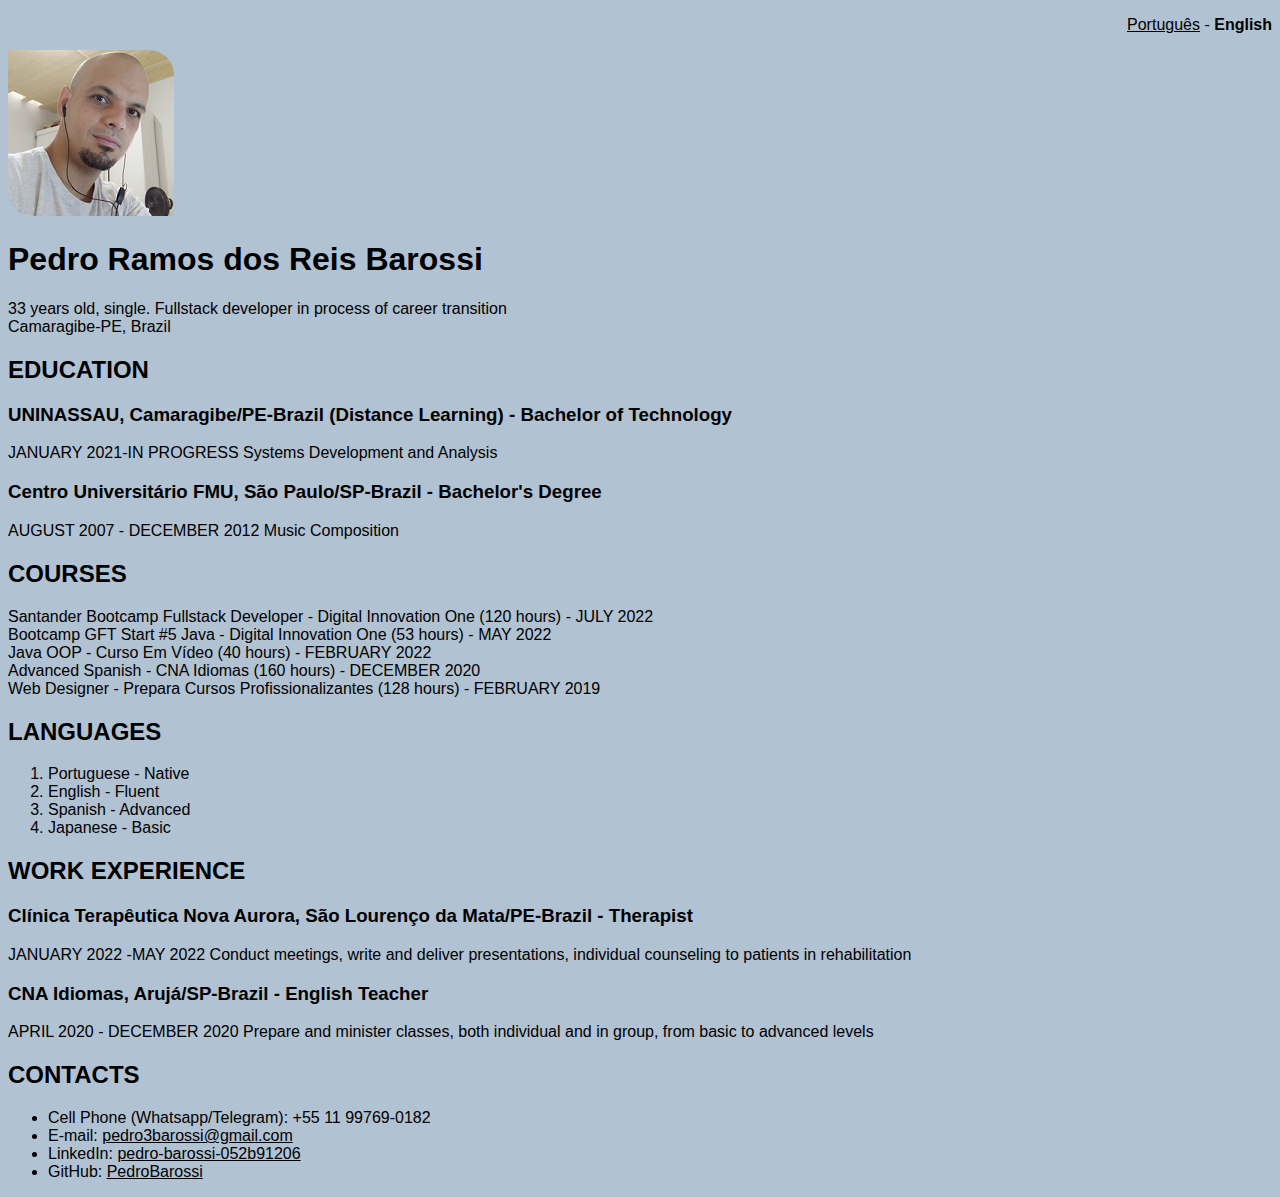
==== en.html @ 4596e84c "CSS básico" ====
<!DOCTYPE html>
<html lang="en">
<head>
    <meta charset="UTF-8">
    <meta http-equiv="X-UA-Compatible" content="IE=edge">
    <meta name="viewport" content="width=device-width, initial-scale=1.0">
    <link rel="stylesheet" href="style.css">
    <title>Resume Pedro Barossi</title>
</head>
<body>
    <header>
        <nav id="idiomas">
            <ul>
                <li><a href="/index.html">Português</a></li>
                <li>-</li>
                <li class="current-language">English</li>
            </ul>
        </nav>
        <img id="foto-perfil" src="/profquadrada.png" alt="Foto">
        <h1>
            Pedro Ramos dos Reis Barossi
        </h1>
        <p>
            33 years old, single. Fullstack developer in process of career transition <br>
            Camaragibe-PE, Brazil
        </p>

    </header>
    
    <main>
        <section>
            <h2>EDUCATION</h2>
            <article>
                <h3>UNINASSAU, Camaragibe/PE-Brazil (Distance Learning) - <span>Bachelor of Technology</span></h3>
                JANUARY 2021-IN PROGRESS
                Systems Development and Analysis
            </article>
            <article>
                <h3>Centro Universitário FMU, São Paulo/SP-Brazil - <span>Bachelor's Degree</span></h3>
                AUGUST 2007 - DECEMBER 2012
                Music Composition
            </article>
        </section>
        <section>
            <h2>COURSES</h2>
            <article>
                Santander Bootcamp Fullstack Developer - Digital Innovation One (120 hours) - JULY 2022
            </article>
            <article>
                Bootcamp GFT Start #5 Java - Digital Innovation One (53 hours) - MAY 2022
            </article>
            <article>
                Java OOP - Curso Em Vídeo (40 hours) - FEBRUARY 2022
            </article>
            <article>
                Advanced Spanish - CNA Idiomas (160 hours) - DECEMBER 2020
            </article>
            <article>
                Web Designer - Prepara Cursos Profissionalizantes (128 hours) - FEBRUARY 2019
            </article>
        </section>
        <section>
            <h2>LANGUAGES</h2>
            <ol>
                <li>Portuguese - Native</li>
                <li>English - Fluent</li>
                <li>Spanish - Advanced</li>
                <li>Japanese - Basic</li>
            </ol>
        </section>
        <section>
            <h2>WORK EXPERIENCE</h2>
            <article>
                <h3>Clínica Terapêutica Nova Aurora, São Lourenço da Mata/PE-Brazil - <span>Therapist</span></h3> 
                JANUARY 2022 -MAY 2022
                Conduct meetings, write and deliver presentations, individual counseling to patients in rehabilitation
            </article>
            <article>
                <h3>CNA Idiomas, Arujá/SP-Brazil - <span>English Teacher</span></h3>
                APRIL 2020 - DECEMBER 2020
                Prepare and minister classes, both individual and in group, from basic to advanced levels  
            </article>
        </section>
    </main>

    <footer>
        <h2>CONTACTS</h2>
        <ul>
            <li>Cell Phone (Whatsapp/Telegram): +55 11 99769-0182</li>
            <li>E-mail: <a href="mailto:pedro3barossi@gmail.com">pedro3barossi@gmail.com</a></li>
            <li>LinkedIn: <a href="https://www.linkedin.com/in/pedro-barossi-052b91206/">pedro-barossi-052b91206</a>
            </li>
            <li>GitHub: <a href="https://github.com/PedroBarossi">PedroBarossi</a>
            </li>
        </ul>
    </footer>
    
</body>
</html>
---- style.css ----
body {
    background-color: rgb(177, 194, 211);
    font-family: 'Segoe UI', Tahoma, Geneva, Verdana, sans-serif;
}

a {
    cursor: pointer;
    color: black;
}

a:hover {
    font-weight: bold;
}

a:visited {
    color: black;
}

#foto-perfil {
    border-radius: 0px 25px 0px 25px;
}

#idiomas {
    text-align: end;
}

#idiomas li{
    display: inline;
    list-style: none;
}

.current-language {
    font-weight: 600;
}
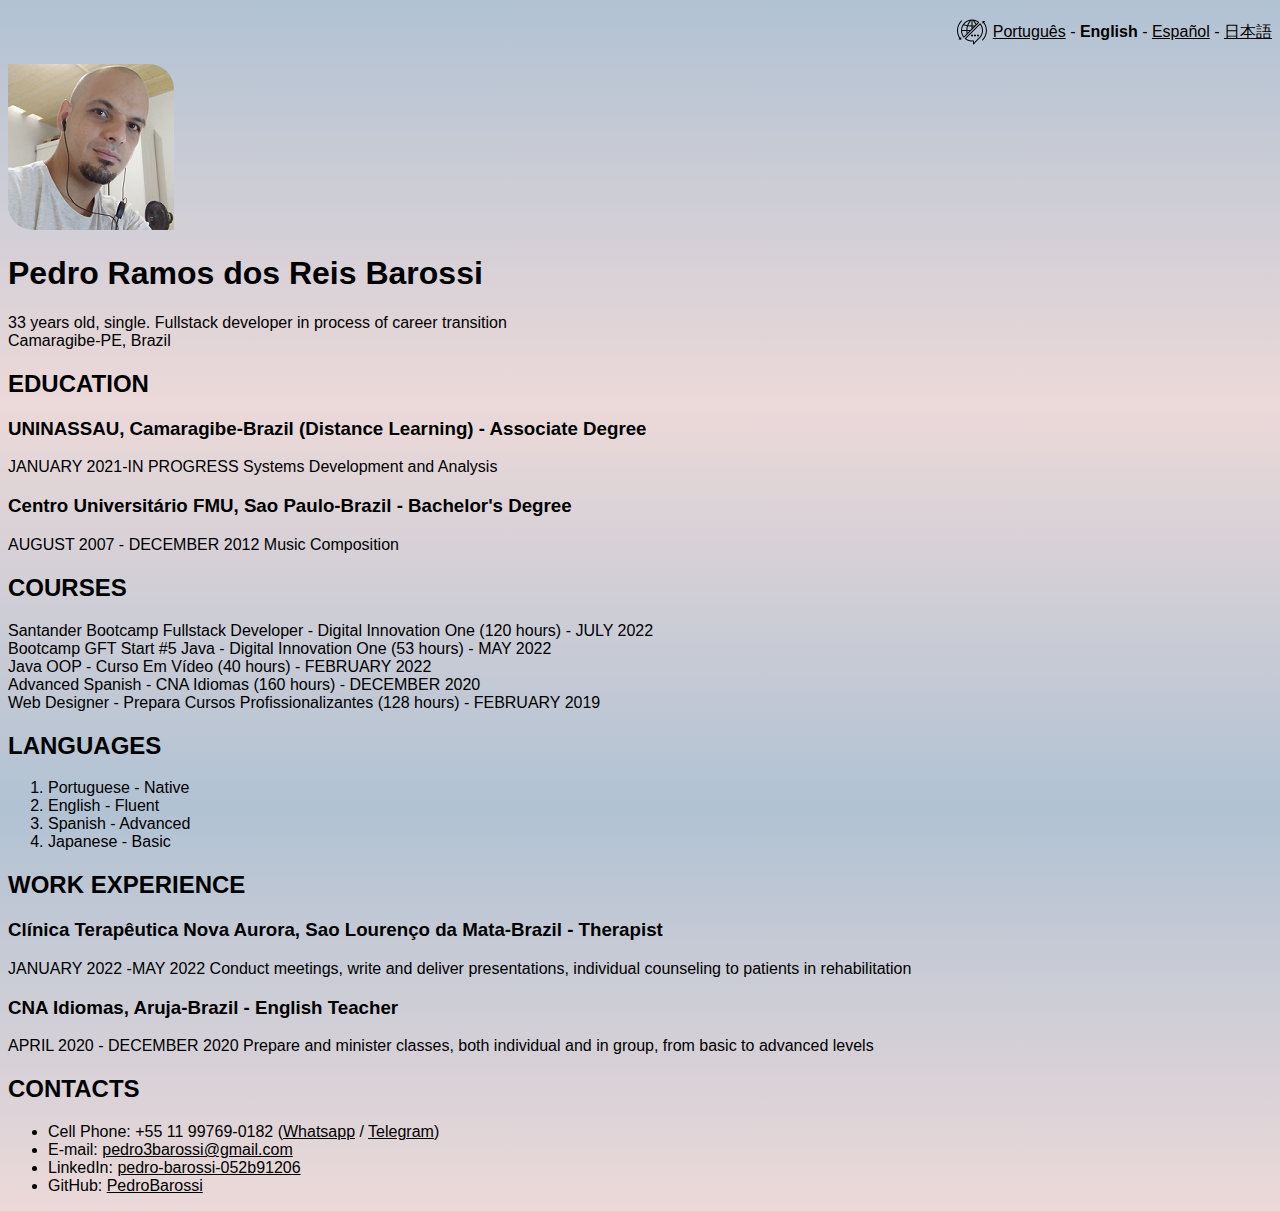
==== commit 23917555: "fase4" ====
--- a/en.html
+++ b/en.html
@@ -11,9 +11,14 @@
     <header>
         <nav id="idiomas">
             <ul>
+                <li><img src="/translating.png" alt="Translate"></li>
                 <li><a href="/index.html">Português</a></li>
                 <li>-</li>
                 <li class="current-language">English</li>
+                <li>-</li>
+                <li><a href="/es.html" target="_self">Español</a></li>
+                <li>-</li>
+                <li><a href="/jp.html" target="_self">日本語</a></li>
             </ul>
         </nav>
         <img id="foto-perfil" src="/profquadrada.png" alt="Foto">
@@ -21,7 +26,7 @@
             Pedro Ramos dos Reis Barossi
         </h1>
         <p>
-            33 years old, single. Fullstack developer in process of career transition <br>
+            33 years old, single. Fullstack developer in process of career transition<br>
             Camaragibe-PE, Brazil
         </p>
 
@@ -31,12 +36,12 @@
         <section>
             <h2>EDUCATION</h2>
             <article>
-                <h3>UNINASSAU, Camaragibe/PE-Brazil (Distance Learning) - <span>Bachelor of Technology</span></h3>
+                <h3>UNINASSAU, Camaragibe-Brazil (Distance Learning) - <span>Associate Degree</span></h3>
                 JANUARY 2021-IN PROGRESS
                 Systems Development and Analysis
             </article>
             <article>
-                <h3>Centro Universitário FMU, São Paulo/SP-Brazil - <span>Bachelor's Degree</span></h3>
+                <h3>Centro Universitário FMU, Sao Paulo-Brazil - <span>Bachelor's Degree</span></h3>
                 AUGUST 2007 - DECEMBER 2012
                 Music Composition
             </article>
@@ -71,12 +76,12 @@
         <section>
             <h2>WORK EXPERIENCE</h2>
             <article>
-                <h3>Clínica Terapêutica Nova Aurora, São Lourenço da Mata/PE-Brazil - <span>Therapist</span></h3> 
+                <h3>Clínica Terapêutica Nova Aurora, Sao Lourenço da Mata-Brazil - <span>Therapist</span></h3> 
                 JANUARY 2022 -MAY 2022
                 Conduct meetings, write and deliver presentations, individual counseling to patients in rehabilitation
             </article>
             <article>
-                <h3>CNA Idiomas, Arujá/SP-Brazil - <span>English Teacher</span></h3>
+                <h3>CNA Idiomas, Aruja-Brazil - <span>English Teacher</span></h3>
                 APRIL 2020 - DECEMBER 2020
                 Prepare and minister classes, both individual and in group, from basic to advanced levels  
             </article>
@@ -86,12 +91,13 @@
     <footer>
         <h2>CONTACTS</h2>
         <ul>
-            <li>Cell Phone (Whatsapp/Telegram): +55 11 99769-0182</li>
+            <li>Cell Phone: +55 11 99769-0182
+                (<a href="https://api.whatsapp.com/send?phone=5511997690182">Whatsapp</a> /
+                <a href="https://t.me/PedroBarossi">Telegram</a>)
+            </li>
             <li>E-mail: <a href="mailto:pedro3barossi@gmail.com">pedro3barossi@gmail.com</a></li>
-            <li>LinkedIn: <a href="https://www.linkedin.com/in/pedro-barossi-052b91206/">pedro-barossi-052b91206</a>
-            </li>
-            <li>GitHub: <a href="https://github.com/PedroBarossi">PedroBarossi</a>
-            </li>
+            <li>LinkedIn: <a href="https://www.linkedin.com/in/pedro-barossi-052b91206/">pedro-barossi-052b91206</a></li>
+            <li>GitHub: <a href="https://github.com/PedroBarossi">PedroBarossi</a></li>
         </ul>
     </footer>
     
--- a/style.css
+++ b/style.css
@@ -1,4 +1,5 @@
 body {
+    background-image: linear-gradient(rgb(177, 194, 211), rgb(236, 217, 217),rgb(177, 194, 211), rgb(236, 217, 217));
     background-color: rgb(177, 194, 211);
     font-family: 'Segoe UI', Tahoma, Geneva, Verdana, sans-serif;
 }
@@ -25,10 +26,15 @@
 }
 
 #idiomas li{
-    display: inline;
+    display: inline-flex;
     list-style: none;
+    vertical-align: middle;
 }
 
 .current-language {
     font-weight: 600;
+}
+
+.beta{
+    display: none;
 }